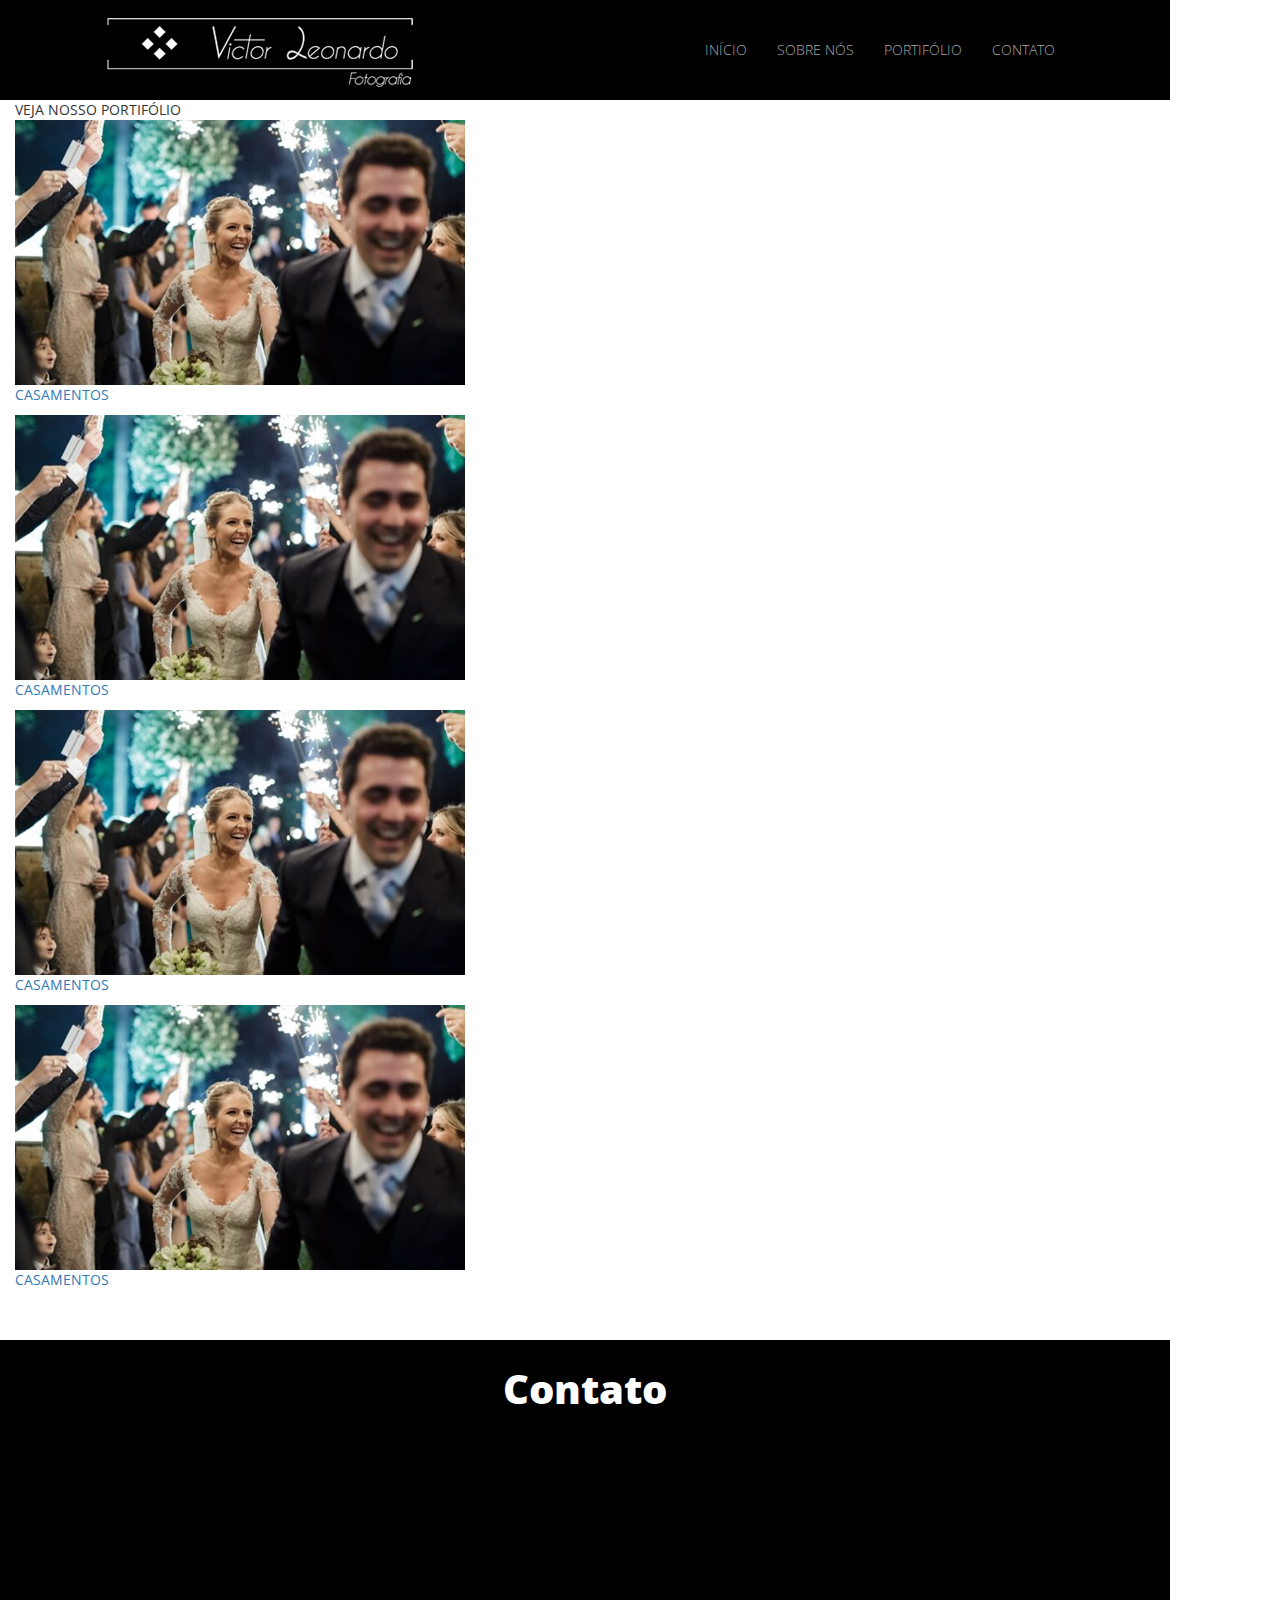
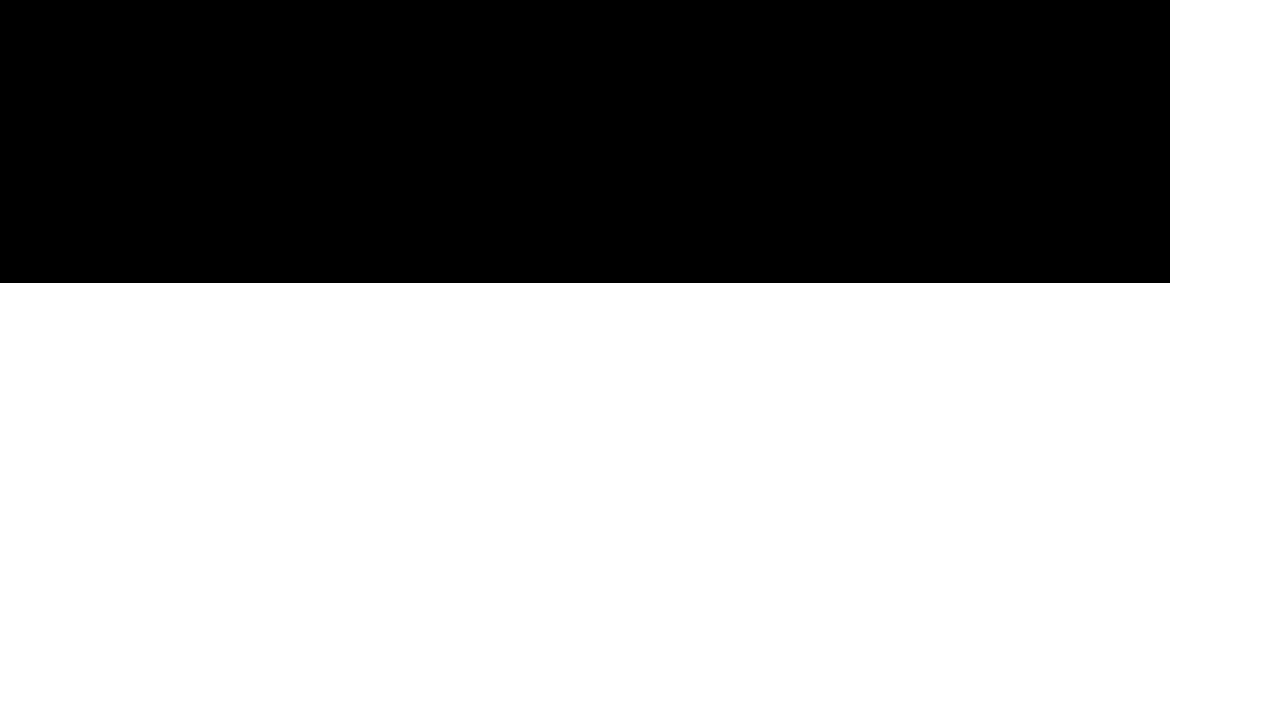
==== category.html @ 2c579863 "Add files via upload" ====
<!DOCTYPE html>
<html lang="pt-br">
<head>
    <meta charset="UTF-8">
    <meta name="viewport" content="width=device-width, user-scalable=no, initial-scale=1.0, maximum-scale=1.0, minimum-scale=1.0">
    <title>Victor Leonardo Fotógrafo</title>
    <link rel="stylesheet" href="style.css">
    <link rel="shortcut icon" href="assets/images/favicon.jpg"/>
    <link rel="stylesheet" href="assets/css/bootstrap.min.css">
    <link rel="stylesheet" href="https://file.myfontastic.com/6HTV2QuAiE43vFyNsHjePP/icons.css">  
    <link rel="stylesheet" href="assets/css/animate.min.css">
</head>
<body>



<header class="header">
    <div class="conteudo">
        <h1 class="logo wow slideInLeft"><a href="index.html"><img src="assets/images/logo.png" alt=""></a></h1>
        <span class="icon-menu" id="btn-menu"></span>
        <nav class="nav wow slideInRight" id="nav">
            <ul class="menu">
                <li><a href="index.html">INÍCIO</a></li>
                <li><a href="page_sobrenos.html">SOBRE NÓS</a></li>
                <li><a href="category.html">PORTIFÓLIO</a></li>               
                <li><a href="#">CONTATO</a></li>
            </ul>

        </nav>
    </div>
</header>




<div class="categorias">
    <div class="container">
        <div class="row">
            <div class="col-md-12 col-lg-12 cat_bloco">
                <div class="categorias_titulo">VEJA NOSSO PORTIFÓLIO</div>
                
                <div class="cat">
                    <a href="">
                        <img src="assets/images/temp/03.jpg" alt="">
                        <p class="cat_nome">CASAMENTOS</p>
                    </a>
                </div>   
                <div class="cat">
                    <a href="">
                        <img src="assets/images/temp/03.jpg" alt="">
                        <p class="cat_nome">CASAMENTOS</p>
                    </a>
                </div>
                <div class="cat">
                    <a href="">
                        <img src="assets/images/temp/03.jpg" alt="">
                        <p class="cat_nome">CASAMENTOS</p>
                    </a>
                </div>
                <div class="cat">
                    <a href="">
                        <img src="assets/images/temp/03.jpg" alt="">
                        <p class="cat_nome">CASAMENTOS</p>
                    </a>
                </div>
                
                
            </div>
        </div>
    </div>
</div>










<div class="contato">
    <div class="container">
        <div class="contato_titulo">Contato</div>
        <div class="row">
            <div class="col-md-12 col-lg-12">
               
            <form class="wow lightSpeedIn">
              <div class="form-group">
                <label>Nome</label>
                <input type="text" class="form-control" placeholder="Infome seu Nome">                
              </div>
              <div class="form-group">
                <label>Email</label>
                <input type="text" class="form-control" placeholder="Infome seu Email">                
              </div>
              <div class="form-group">
                <label>Telefone</label>
                <input type="text" class="form-control" placeholder="Infome seu Telefone">                
              </div>
              <div class="form-group">
                <label>Mensagem</label>
                <textarea class="form-control" rows="3" placeholder="Infome sua Solicitação"></textarea>
              </div>
              <input type="submit" class="btn btn-lg btn-primary" value="ENVIAR">
            </form>
                
            </div>
        </div>
    </div>
</div>







<footer class="footer">
    <div class="container">       
        <div class="row">
            <div class="col-md-3 col-lg-3"></div>
            <div class="col-md-6 col-lg-6">
                <div class="tel wow slideInLeft">Tel (34) 99642-8632</div>
                <div class="face wow slideInUp">                   
                    <iframe src="https://www.facebook.com/plugins/page.php?href=https%3A%2F%2Fwww.facebook.com%2Fvictorleonardofotografia.br&tabs&width=513&height=224&small_header=false&adapt_container_width=true&hide_cover=false&show_facepile=true&appId" width="513" height="224" style="border:none;overflow:hidden" scrolling="no" frameborder="0" allowTransparency="true"></iframe>                    
                </div>
            </div>
            <div class="col-md-3 col-lg-3"></div>            
        </div>
        <div class="end wow slideInRight">Av Fernando Vilela XX, Martins, Uberlândia MG</div>
    </div>    
</footer>






<script src="assets/js/jquery.min.js"></script>
<script src="assets/js/bootstrap.min.js"></script>
<script src="assets/js/scripts.js"></script>

<script src="assets/js/wow.min.js"></script>
<script>
    new WOW().init();
</script>


</body>
</html>
---- style.css ----
/********************VERSÃO MOBILE*********************/

@import 'https://fonts.googleapis.com/css?family=Open+Sans:300,400,700,800';
@import 'assets/css/page.css';
@import 'assets/css/category.css';

*{
    box-sizing: border-box;
    font-family: 'Open Sans', sans-serif; 
}

img{
    display: block;
    max-width: 100%;
}

body{ 
    margin: 0;
    padding: 0;
    float: left;
}

.conteudo{
    margin: auto;
    width: 95%;    
}




/********************HEADER*********************/

.header{
    height: 50px;    
    background: #000;
}

 .header .conteudo{
    background: #000;
    float: left;
    width: 100%;
}

.logo{ 
    margin: 0px;
    z-index: 100;
}

.logo img{
    width: 70%;
    margin: 7px 0 0 10px;
}

.header .conteudo{
    display: flex;
    justify-content: space-between;    
    /*position: fixed;*/
    z-index: 100;    
}

.icon-menu{
    display: block;
    width: 42px;
    height: 40px;
    font-size: 25px;
    color: #000;
    background-color: #fff;
    text-align: center;
    line-height: 40px;
    padding: 5px;
    margin: 5px 9px 5px 5px;
    margin-left: auto;
    cursor: pointer;
    z-index: 100;
}

.nav{
    position: absolute;
    top: 50px;
    left: -100%;
    width: 100%;
    transition: all 0.4s; 
    z-index: 100;
}

.menu{
    list-style: none;
    margin: 0;
    padding: 0;    
}

.menu li a{
    display: block;
    padding: 15px;
    background-color: rgba(0,0,0,0.9);
    text-decoration: none;
    color: rgba(255,255,255,0.8);
    border-bottom: 1px solid rgba(255,255,255,0.2);
    font-size: 15px;
    font-weight: 300;
}
.menu li a:hover{
    background-color: rgba(0,0,0,1);
    color: #fff;
    transition: all 0.4s;
    text-decoration: none;
}

.mostrar{
    left: 0;
}





.banner{
    margin-top: 0px;
    position: relative;
    margin-bottom: 20px;
}

.banner img{
    max-height: 715px;
    width: 100%;
}






/********************TRABALHOS*********************/

.trabalhos{
    margin: 10px 0 10px 0;
}

.trab_titulo{
    font-size: 20px;
    color: #212121;
    font-weight: 300;
    text-align: center;
}

.trab_titulo strong{
    font-size: 25px;    
    font-weight: 800;
}

.trab_bloco p{
    text-align: center;
    font-size: 17px;
    color: #4E4E4E;
}



.trab_bloco img{    
    opacity: 1;
    transition: all 0.4s ease;
}

.trab_bloco img:hover{
    opacity: 0.5;
}






/********************CATEGORIAS*********************/

.category{
    width: 100%;
    background: #000;
    padding: 15px 0;
}

.cat_titulo{
    font-size: 20px;
    color: #fff;
    font-weight: 300;
    text-align: center;
    margin: 0 0 15px 0;
}

.cat_titulo strong{
    font-size: 25px;    
    font-weight: 800;
}

.categoria{
    width: 100%;    
}

.categoria ul{
    margin: 0;
    padding: 0;
    list-style: none;    
    display: flex;
    flex-direction: column;
    flex-wrap: wrap;
    justify-content: center;
    align-items: center;    
}

.categoria ul li{
    padding: 5px 0;
}

.categoria ul li a{
    color: #fff;
    font-size: 16px;
    padding: 5px 10px;
}

.categoria ul li a:hover{
    text-decoration: none;
    background: #fff;
    color: #000;
}







/********************INSTAGRAM*********************/

.instagram{
    width: 100%;    
    padding: 15px 0;
}

.insta_titulo{
    font-size: 23px;
    color: #202020;
    font-weight: 800;
    text-align: center;
    margin: 0 0 15px 0;
}

.insta ul{       
    margin: 0;
    padding: 0;
    list-style: none;    
    display: flex;
    flex-direction: column;
    flex-wrap: wrap;
    justify-content: center;
    align-items: center;    
}

.insta ul li{
    margin: 5px 0;
}








/********************YOUTUBE*********************/

.youtube{
    margin: 0 0 20px 0;
}

.tube_titulo{
    font-size: 23px;
    color: #202020;
    font-weight: 800;
    text-align: center;
    margin: 0 0 15px 0;
}

.tube_video{
    position: relative;
    padding-bottom: 56.25%;
    padding-top: 0px; 
    overflow: hidden;
}


.tube_video iframe,
.tube_video object,
.tube_video embed{
    position: absolute;
    top: 0;
    left: 0;
    width: 100%;
    height: 100%;
}








/********************CONTATO*********************/

.contato{
    background: #000;
    padding: 20px 0;
}

.contato_titulo{
    text-align: center;
    color: #fff;
    font-size: 25px;
    font-weight: 800;
    margin: 0 0 15px 0;
}

.contato label{
    color: #fff;
    font-weight: 100;
}








/********************FOOTER*********************/

.footer{
    padding: 30px 0;
}

.tel{
    text-align: center;
    font-weight: 800;
    font-size: 24px;
    color: #000;
    margin: 0 0 20px 0;
}

.face{
    position: relative;
    padding-bottom: 56.25%;
    padding-top: 70px; 
    overflow: hidden;
}


.face iframe,
.face object,
.face embed{
    position: absolute;
    top: 0;
    left: 0;
    width: 100%;
    height: 100%;
}

.end{
    margin: 20px 0 0 0;
    text-align: center;
    font-size: 15px;
    color: #444444;
    font-size: 300;
}







/******************************************************************VERSÃO TABLET 480*********************************************************/
@media(min-width:480px){
    
    
    
    .instagram{ 
        margin: 0 0 25px 0;
    }
    
    .insta_titulo{
        font-size: 30px;
        color: #202020;
        font-weight: 800;
        text-align: center;
        margin: 0 0 15px 0;
    }

    .insta ul{       
        margin: 0;
        padding: 0;
        list-style: none;  
        
        display: flex;
        flex-direction: row;
        flex-wrap: nowrap;
        justify-content: space-between;           
    }
    
    .insta ul li{
        margin: 0 5px;
    }
    
    .tube_titulo{
        font-size: 30px;        
        text-align: center;        
    }
    
    .tel{       
        font-size: 35px;
        margin: 0 0 30px 0;
    }

    .face{
        position: relative;
        padding-bottom: 50%;
        padding-top: 0px;         
        
        max-width: 500px !important;
        margin: 0 0 0 0px;
    }

    
  
    
}









/******************************************************************VERSÃO TABLET 768********************************************************/
@media(min-width:768px){
    
    
    
    .trab_titulo{
        font-size: 25px;
        margin: 15px 0 10px 0;
    }

    .trab_titulo strong{
        font-size: 30px; 
    }

    .trab_bloco p{       
        font-size: 20px;
        font-weight: 300;        
    }
    
    
    .trab_flex{
        display: flex;
        flex-direction: column;       
        align-items: center;
    }
    
    .face{
        position: relative;
        padding-bottom: 32%;
        padding-top: 0px;         
        
        max-width: 500px !important;
        margin: 0 0 0 110px;
    }
    
    
    
}









/******************************************************************VERSÃO TABLET 960********************************************************/
@media(min-width:960px){

    
}

 

    
    
    
    
    
    


/******************************************************************VERSÃO DESKTOP 1024********************************************************/
@media(min-width:1024px){   
    
    
    .header{       
        float: left;
        width: 100%;
        height: 100px;
    }
    
    .header .conteudo{        
        float: left;
        width: 100%;
        height: 100px;
    }
    
    .logo{ 
        margin: 0px;
        width: 280px;
    }

    .logo img{
        width: 90%;
        margin: 24px 0 0 106px;
    }
    
    .nav{
        position: static;
        width: auto;
        margin: 40px 0;
    }
    
    .icon-menu{
        display: none;
    }
    
    .menu{
        display: flex;
        margin: -15px 60px 0 0 !important;       
    }
    
    .menu li a{
        border-bottom: none;
        background: none;        
        color: #aaaaaa;        
        /*padding: 15px 15px;*/
        text-decoration: none;       
        font-size: 14px;
        font-weight: 300;
    }
    
    .menu li a:after{
        content: "";
        display: table;
        width: 0%;
        height: 1px;
        background: #fff;
        margin: 5px auto 0;
        
        transition: all 0.4s ease;
    }    
  
        
    .menu li a:hover:after{
        width: 60%;  
    }
        

    
    /*.menu li a:hover{
        border-bottom: 1px solid #fff;        
        transition: all 0.4s;
        text-decoration: none;
    }*/
    
    .trabalhos{
        margin: 50px 0 20px 0;
    }
    
    .trab_titulo{
        font-size: 25px;
        color: #212121;
        font-weight: 300;
        text-align: left;
        margin: 0 0 20px 0;
    }

    .trab_titulo strong{
        font-size: 40px;    
        font-weight: 800;
    }
    
    .trab_bloco{
        margin: 0 0 20px 0;
    }
    
    .trab_flex{
        display: flex;
        flex-direction: row;
        flex-wrap: wrap;
        justify-content: space-between;
    }
    
    .category{    
        padding: 20px 0;
    }
    
    .cat_titulo{
        font-size: 25px;
        color: #fff;
        font-weight: 300;
        text-align: center;
        margin: 0 0 20px 0;
    }

    .cat_titulo strong{
        font-size: 40px;    
        font-weight: 800;
    }
    
    .categoria ul{
        margin: 0 0 10px 0;
        padding: 0;
        list-style: none;
        
        display: flex;
        flex-direction: row;
        flex-wrap: nowrap;
        justify-content: center;           
    }

    .categoria ul li{
        padding: 5px 0;
    }

    .categoria ul li a{
        color: #fff;
        font-size: 17px;
        padding: 5px 10px;
    }

    .categoria ul li a:hover{
        text-decoration: none;
        background: #fff;
        color: #000;
    }
    
    .instagram{          
        padding: 30px 0;
        margin: 10px 0 50px 0;
    }

    .insta_titulo{
        font-size: 40px;
        color: #202020;
        font-weight: 800;
        text-align: left;
        margin: 0 0 15px 0;
    }

    .insta ul{       
        margin: 0;
        padding: 0;
        list-style: none;  
        
        display: flex;
        flex-direction: row;
        flex-wrap: nowrap;
        justify-content: space-between;           
    }
    
    .youtube{
        margin: 0 0 30px 0;
    }

    .tube_titulo{
        font-size: 40px;
        color: #202020;
        font-weight: 800;
        text-align: center;
        margin: 0 0 15px 0;
    }

    
    .contato{        
        padding: 20px 0 40px 0;
        margin: 40px 0 0 0;
    }

    .contato_titulo{
        text-align: center;
        color: #fff;
        font-size: 40px;
        font-weight: 800;
        margin: 0 0 10px 0;
    }

    .contato label{
        color: #fff;
        font-weight: 100;
        font-size: 20px;
    }
    
    .footer{
        padding: 40px 0 30px 0;
    }

    .tel{
        text-align: center;
        font-weight: 800;
        font-size: 40px;
        color: #000;
        margin: 0 0 30px 0;
    }

    .face{
        position: relative;
        padding-bottom: 40%;
        padding-top: 0px;  
        
        
        max-width: 500px !important;
        margin: 0 0 0 30px;
    }

    
}




/******************************************************************VERSÃO DESKTOP 1280*******************************************************/
@media(min-width:1280px){
    .logo{ 
        margin: 0px;
        width: 307px; 
    }

    .logo img{
        width: 100%;
        margin: 18px 0 0 106px;
    }
    
    .menu{
        display: flex;
        margin: -15px 100px 0 0 !important;       
    }
    
    /*.menu li a{
        background: none;        
        color: #aaaaaa;        
        padding: 15px 20px;        
        text-decoration: none;       
        border-bottom: none;
        font-size: 15px;
        font-weight: 300;
    }*/
    
}
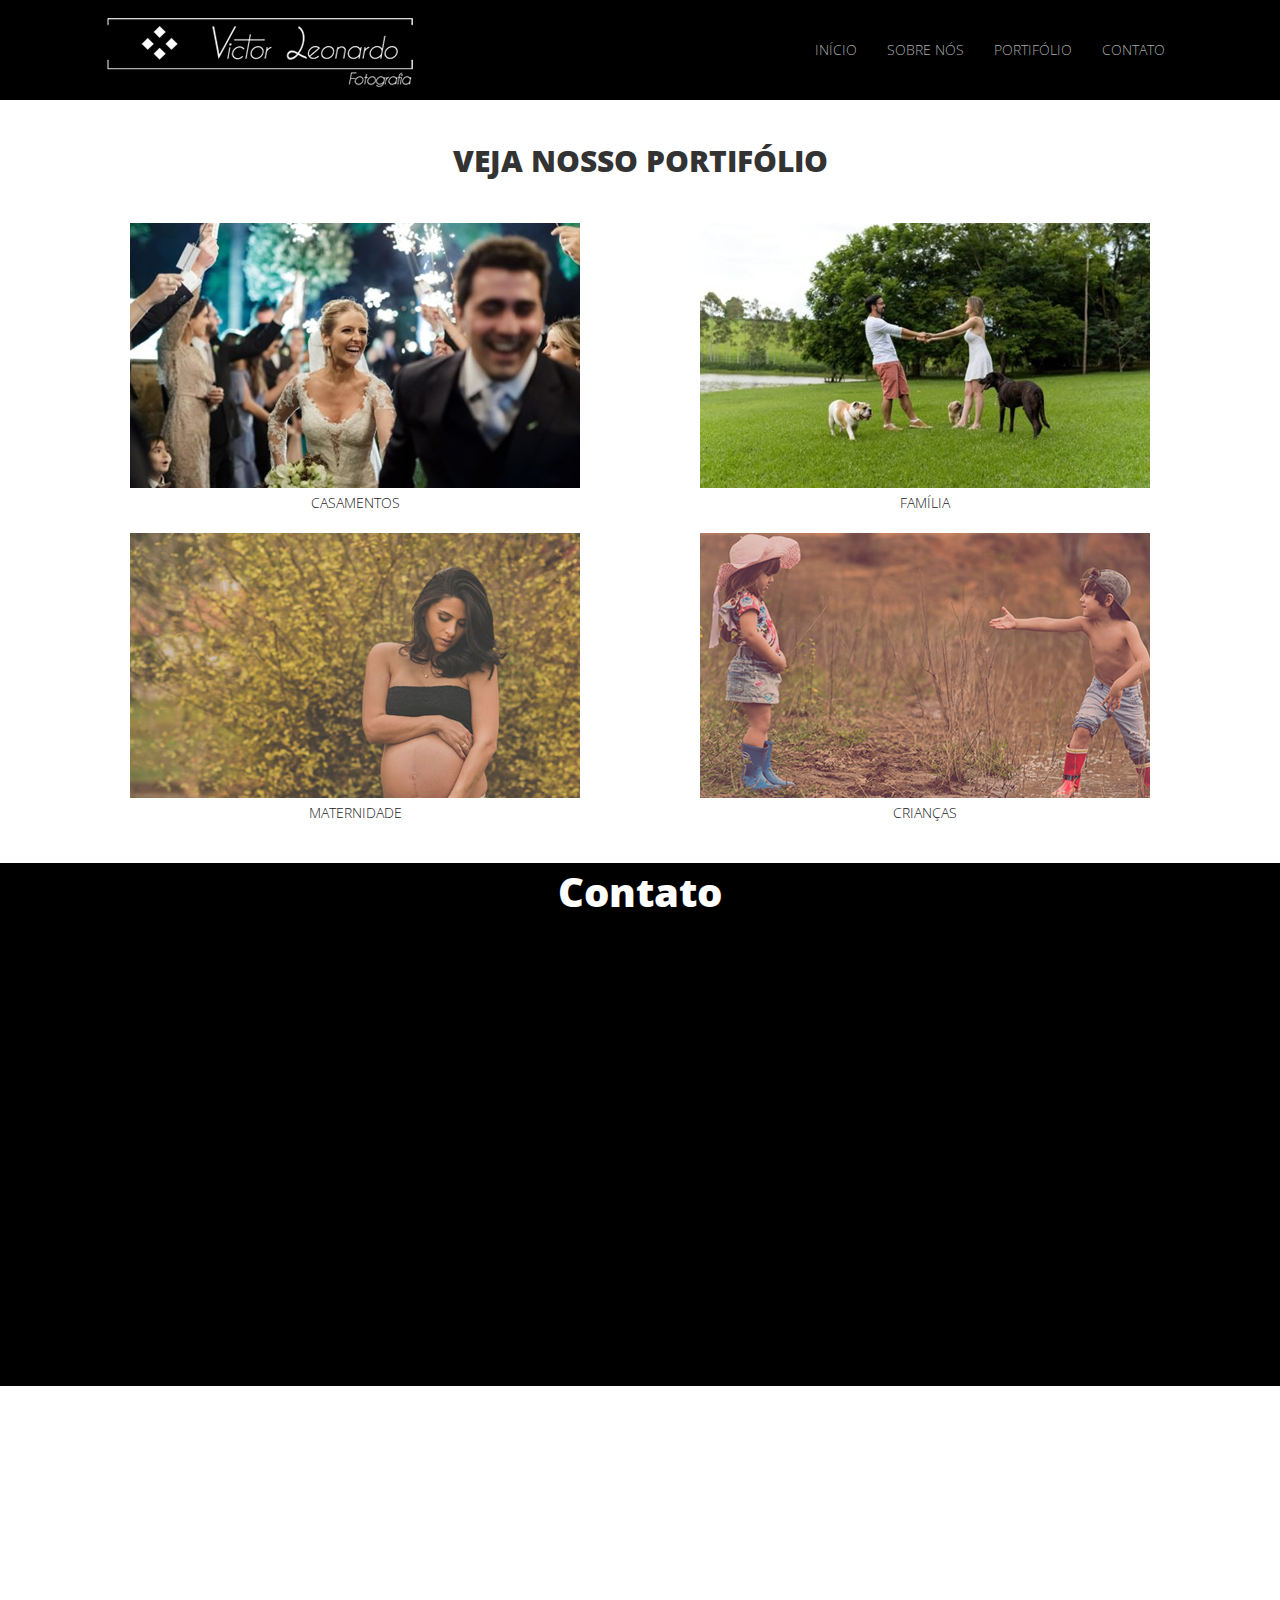
==== commit becbbf51: "Add files via upload" ====
--- a/category.html
+++ b/category.html
@@ -39,28 +39,28 @@
             <div class="col-md-12 col-lg-12 cat_bloco">
                 <div class="categorias_titulo">VEJA NOSSO PORTIFÓLIO</div>
                 
-                <div class="cat">
+                <div class="cat wow fadeInLeft">
                     <a href="">
                         <img src="assets/images/temp/03.jpg" alt="">
                         <p class="cat_nome">CASAMENTOS</p>
                     </a>
                 </div>   
-                <div class="cat">
+                <div class="cat wow fadeInLeft">
                     <a href="">
-                        <img src="assets/images/temp/03.jpg" alt="">
-                        <p class="cat_nome">CASAMENTOS</p>
+                        <img src="assets/images/temp/04.jpg" alt="">
+                        <p class="cat_nome">FAMÍLIA</p>
                     </a>
                 </div>
-                <div class="cat">
+                <div class="cat wow fadeInLeft">
                     <a href="">
-                        <img src="assets/images/temp/03.jpg" alt="">
-                        <p class="cat_nome">CASAMENTOS</p>
+                        <img src="assets/images/temp/05.jpg" alt="">
+                        <p class="cat_nome">MATERNIDADE</p>
                     </a>
                 </div>
-                <div class="cat">
+                <div class="cat wow fadeInLeft">
                     <a href="">
-                        <img src="assets/images/temp/03.jpg" alt="">
-                        <p class="cat_nome">CASAMENTOS</p>
+                        <img src="assets/images/temp/06.jpg" alt="">
+                        <p class="cat_nome">CRIANÇAS</p>
                     </a>
                 </div>
                 
